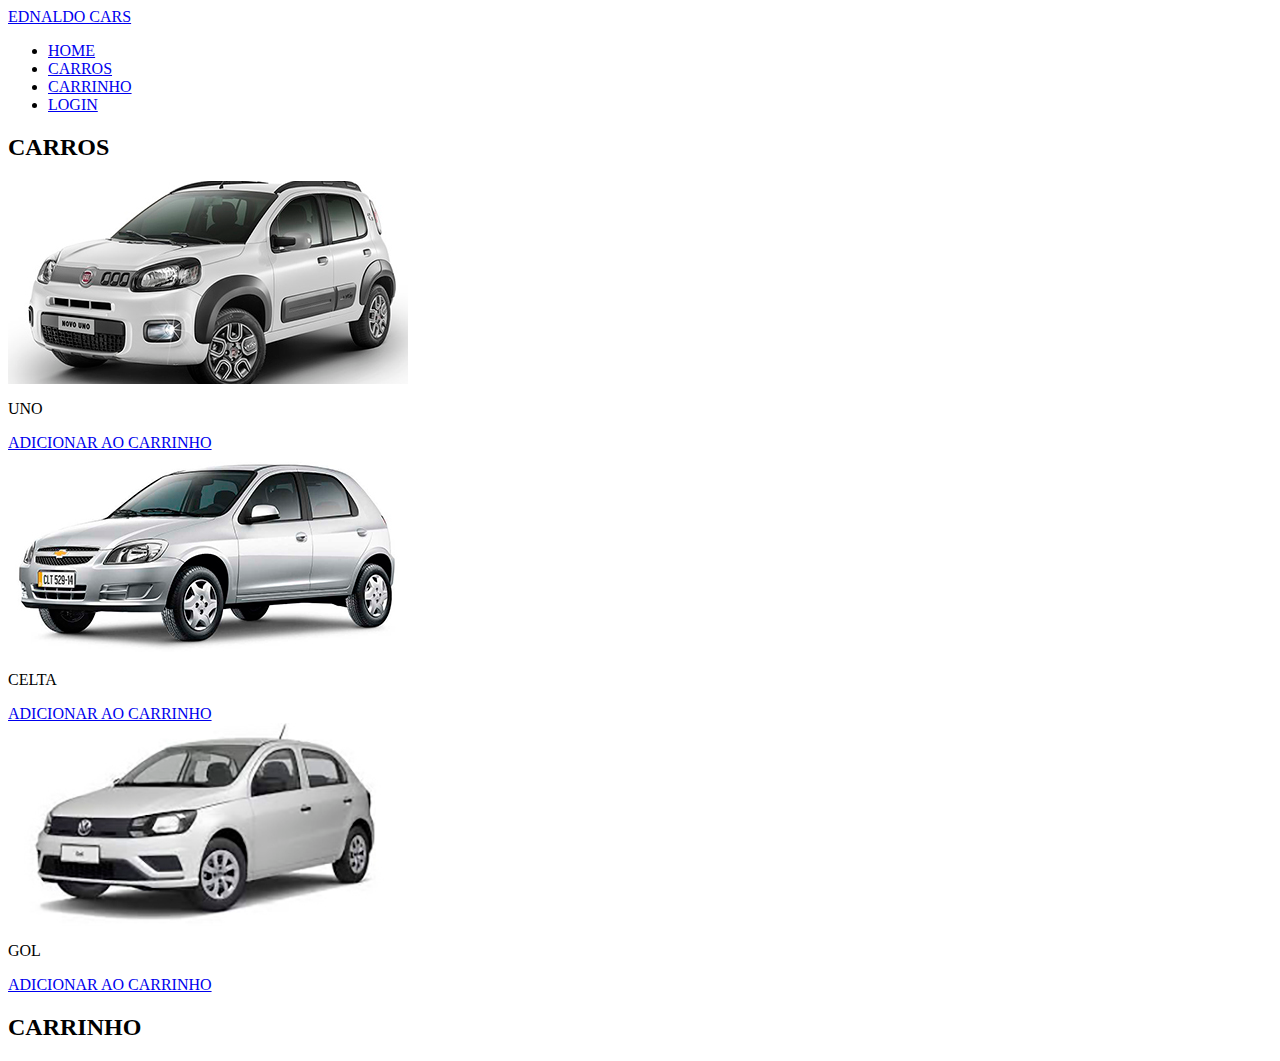
==== cars.html @ e5923c68 "Add files via upload" ====
<html>
    <head>
        <title>Carros</title>
        <meta charset="utf-8" />
        <meta http-equiv="X-UA-Compatible" content="IE=edge" />
        <meta name="viewport" content="width=device-width, initial-scale=1.0" />
        <link rel="stylesheet" href="https://fonts.googleapis.com/css2?family=Oswald&display=swap">
        <link rel="stylesheet" href="style.css" />
    </head>

    <body>
        <header>

            <nav>

                <a class="logo" href="index.html">EDNALDO CARS</a>

                <div class="mobile-menu">

                    <div class="line1"></div>
                    <div class="line2"></div>
                    <div class="line3"></div>

                </div>

                <ul class="nav-list">

                    <li><a href="index.html">HOME</a></li>
                    <li><a href="cars.html">CARROS</a></li>
                    <li><a href="cart.html">CARRINHO</a></li>
                    <li><a href="#">LOGIN</a></li>

                </ul>

            </nav>

        </header>

        <h2>CARROS</h2>

        <div id="carros">

        </div><!--carros-->

        <h2>CARRINHO</h2>

        <div id="carrinho">

        </div><!--carrinho-->

        <script>

            src="mobile-navbar.js"

            const itens = [
                {
                    id: 0,
                    name: 'UNO',
                    img: 'uno_image.jpg',
                    quant: 0
                },
                {
                    id: 1,
                    name: 'CELTA',
                    img: 'celta_image.jpg',
                    quant: 0
                },
                {
                    id: 2,
                    name: 'GOL',
                    img: 'gol_image.jpg',
                    quant: 0
                },
            ]

            inicializarLoja = () => {
                var containerCarros = document.getElementById('carros');
                itens.map((val)=>{
                    containerCarros.innerHTML+= `

                    <div class="carro-single">
                        <img src="`+val.img+`" />
                        <p>`+val.name+`</p>
                        <a key="`+val.id+`" href="#">ADICIONAR AO CARRINHO</a>
                    </div>
                    `;
                })
            }

            inicializarLoja();

            atualizarCarrinho = () =>{
                var containerCarrinho = document.getElementById(`carrinho`);
                containerCarrinho.innerHTML = "";
                itens.map((val)=>{
                    if(val.quant > 0){
                        containerCarrinho.innerHTML+= `
                        <div class="infocarrinho">
                        <p style="float:left;">CARRO: `+val.name+`</p>
                        <p style="float:right;">QUANTIDADE: `+val.quant+`</p>
                        <div style="clear:both"></div>
                        </div>
                    `;
                    }
                })
            }

            var links = document.getElementsByTagName('a');

            for(var i = 0; i < links.length; i++){
                links[i].addEventListener("click",function(){
                    let key = this.getAttribute('key');
                    itens[key].quant++;
                    atualizarCarrinho();
                    return false;
                })
            }

        </script>

        <main></main>

    </body>
</html>
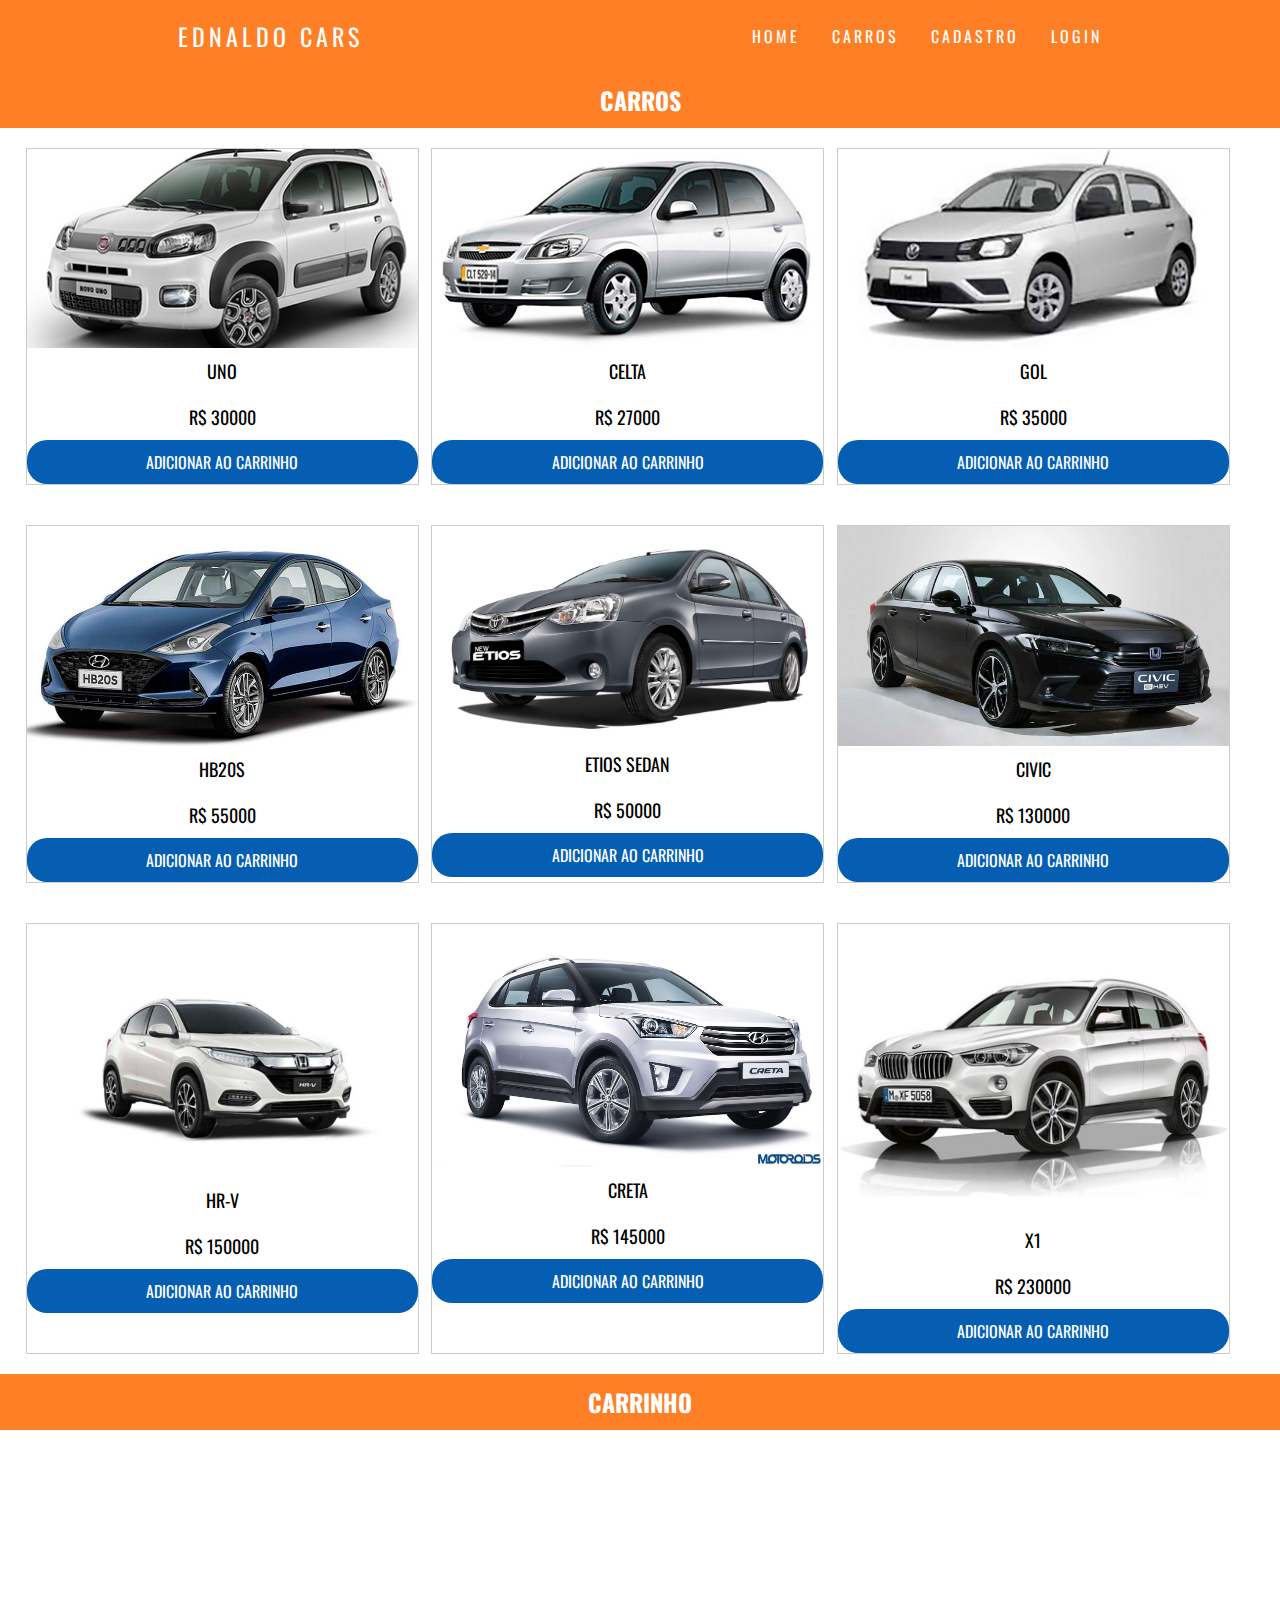
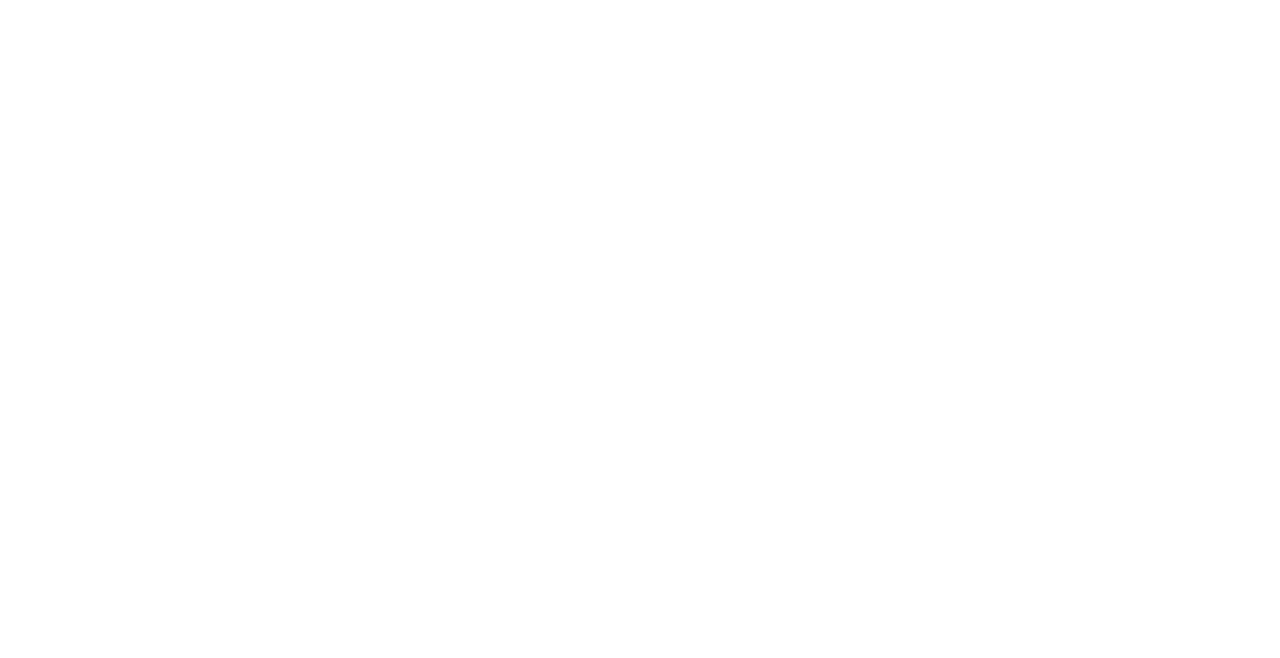
==== commit 83d4225b: "Add files via upload" ====
--- a/cars.html
+++ b/cars.html
@@ -9,6 +9,7 @@
     </head>
 
     <body>
+
         <header>
 
             <nav>
@@ -27,8 +28,8 @@
 
                     <li><a href="index.html">HOME</a></li>
                     <li><a href="cars.html">CARROS</a></li>
-                    <li><a href="cart.html">CARRINHO</a></li>
-                    <li><a href="#">LOGIN</a></li>
+                    <li><a href="cadastro.html">CADASTRO</a></li>
+                    <li><a href="login.html">LOGIN</a></li>
 
                 </ul>
 
@@ -50,27 +51,70 @@
 
         <script>
 
-            src="mobile-navbar.js"
-
             const itens = [
                 {
                     id: 0,
                     name: 'UNO',
                     img: 'uno_image.jpg',
-                    quant: 0
+                    quant: 0,
+                    price: 30000
                 },
                 {
                     id: 1,
                     name: 'CELTA',
                     img: 'celta_image.jpg',
-                    quant: 0
+                    quant: 0,
+                    price: 27000
                 },
                 {
                     id: 2,
                     name: 'GOL',
                     img: 'gol_image.jpg',
-                    quant: 0
+                    quant: 0,
+                    price: 35000
                 },
+                {
+                    id: 3,
+                    name: 'HB20S',
+                    img: 'hb20s_image.jpg',
+                    quant: 0,
+                    price: 55000
+                },
+                {
+                    id: 4,
+                    name: 'ETIOS SEDAN',
+                    img: 'etios_image.jpg',
+                    quant: 0,
+                    price: 50000
+                },
+                {
+                    id: 5,
+                    name: 'CIVIC',
+                    img: 'civic_image.jpg',
+                    quant: 0,
+                    price: 130000
+                },
+                {
+                    id: 6,
+                    name: 'HR-V',
+                    img: 'hrv_image.jpg',
+                    quant: 0,
+                    price: 150000
+                },
+                {
+                    id: 7,
+                    name: 'CRETA',
+                    img: 'creta_image.jpg',
+                    quant: 0,
+                    price: 145000
+                },
+                {
+                    id: 8,
+                    name: 'X1',
+                    img: 'x1_image.jpg',
+                    quant: 0,
+                    price: 230000
+                }
             ]
 
             inicializarLoja = () => {
@@ -81,6 +125,7 @@
                     <div class="carro-single">
                         <img src="`+val.img+`" />
                         <p>`+val.name+`</p>
+                        <p> R$ `+val.price+`</p>
                         <a key="`+val.id+`" href="#">ADICIONAR AO CARRINHO</a>
                     </div>
                     `;
@@ -118,6 +163,8 @@
 
         </script>
 
+        <script src="mobile-navbar.js"></script>
+
         <main></main>
 
     </body>
--- a/style.css
+++ b/style.css
@@ -0,0 +1,353 @@
+*{
+    font-family: 'Oswald', sans-serif;
+    margin: 0;
+    padding: 0;
+    box-sizing: border-box;
+}
+
+a {
+    color: #fff;
+    text-decoration: none;
+    transition: 0.3s;
+}
+  
+a:hover {
+    opacity: 0.7;
+}
+  
+.logo {
+    font-size: 24px;
+    text-transform: uppercase;
+    letter-spacing: 4px;
+}
+  
+nav {
+    display: flex;
+    justify-content: space-around;
+    align-items: center;
+    background: #ff7f27;
+    height: 8vh;
+}
+
+form{
+    background-color: white;
+    max-width: 500px;
+    width: 70%;
+    padding: 20px;
+    position: absolute;
+    left: 50%;
+    top: 50%;
+    transform: translate(-50%, -50%);
+}
+
+form h3{
+    text-align: center;
+    color: #ff7f27;
+}
+
+form input[type=text],
+form input[type=email],
+form input[type=tel],
+form input[type=date],
+form input[type=number],
+form input[type=password]{
+    width: 100%;
+    height: 45px;
+    border: 1px solid #ccc;
+    padding-left: 10px;
+    margin: 10px 0;
+    border-radius: 20px;
+}
+
+form input[type=submit]{
+    width: 100%;
+    height: 40px;
+    cursor: pointer;
+    background: #ff7f27;
+    color: white;
+    border: 0;
+    border-radius: 20px;
+    transition: 1s;
+}
+
+form input[type=submit]:hover{
+    background-color: #cc6d2b;
+}
+form input[type=text]:focus{
+    outline: 0;
+}
+form input[type=password]:focus{
+    outline: 0;
+}
+form input[type=email]:focus{
+    outline: 0;
+}
+form input[type=date]:focus{
+    outline: 0;
+}
+form input[type=number]:focus{
+    outline: 0;
+}
+form input[type=tel]:focus{
+    outline: 0;
+}
+
+main {
+    background: white no-repeat center center;
+    background-size: cover;
+    height: 92vh;
+}
+
+.nav-list {
+    list-style: none;
+    display: flex;
+}
+  
+.nav-list li {
+    letter-spacing: 3px;
+    margin-left: 32px;
+}
+  
+.mobile-menu {
+    display: none;
+    cursor: pointer;
+}
+  
+.mobile-menu div {
+    width: 32px;
+    height: 2px;
+    background: #fff;
+    margin: 8px;
+    transition: 0.3s;
+}
+
+.slider{
+    margin: 10px 330px;
+    width: 1920px;
+    height: 1080px;
+    overflow: hidden;
+}
+
+.slides{
+    width: 400%;
+    height: 630px;
+    display: flex;
+}
+
+.slides input{
+    display: none;
+}
+
+.slide{
+    width: 25%;
+    position: relative;
+}
+
+.slide img{
+    width: 1000px;
+}
+
+.manual-navigation{
+    position: absolute;
+    width: 1000px;
+    margin-top: 520px;
+    display: flex;
+    justify-content: center;
+}
+
+.manual-btn{
+    border: 2px solid #ff7f27;
+    padding: 5px;
+    border-radius: 10px;
+    cursor: pointer;
+    transition: 1s;
+}
+
+.manual-btn:not(:last-child){
+    margin-right: 40px;
+}
+
+.manual-btn:hover{
+    background-color: #ff7f27;
+}
+
+#radio1:checked ~ .first{
+    margin-left: 0;
+}
+
+#radio2:checked ~ .first{
+    margin-left: -25%;
+}
+
+#radio3:checked ~ .first{
+    margin-left: -50%;
+}
+
+#radio4:checked ~ .first{
+    margin-left: -75%;
+}
+
+.navigation-auto div{
+    border: 2px solid #055eb2;
+    padding: 5px;
+    border-radius: 10px;
+    cursor: pointer;
+    transition: 1s;
+}
+
+.navigation-auto{
+    position: absolute;
+    width: 1000px;
+    margin-top: 520px;
+    display: flex;
+    justify-content: center;
+}
+
+.navigation-auto div:not(:last-child){
+    margin-right: 40px;
+}
+
+#radio1:checked ~ .navigation-auto .auto-btn1{
+    background-color: #ff7f27;
+}
+
+#radio2:checked ~ .navigation-auto .auto-btn2{
+    background-color: #ff7f27;
+}
+
+#radio3:checked ~ .navigation-auto .auto-btn3{
+    background-color: #ff7f27;
+}
+
+#radio4:checked ~ .navigation-auto .auto-btn4{
+    background-color: #ff7f27;
+}
+
+  
+#menu{
+    max-width: 900px;
+    margin: 0 auto;
+    padding: 0 2%;
+    display: block;
+}
+
+#carros{
+    max-width: 1330px;
+    margin: 0 auto;
+    padding: 0 2%;
+    display: flex;
+    flex-wrap: wrap;
+}
+
+#carrinho{
+    max-width: 900px;
+    margin: 0 auto;
+    padding: 0 2%;
+    display: block;
+}
+
+.carro-single{
+    width: 32%;
+    margin-right: 1%;
+    border: 1px solid #ccc;
+    margin-top: 20px;
+    margin-bottom: 20px;
+}
+
+.carro-single img{
+    max-width: 100%;
+}
+
+.carro-single p{
+    text-align: center;
+    font-size: 18px;
+    padding: 10px;
+}
+
+.carro-single a{
+    text-decoration: none;
+    color: white;
+    background-color: #055eb2;
+    text-align: center;
+    display: block;
+    padding: 10px 0;
+    font-size: 16px;
+    border-radius: 20px;
+}
+
+h2{
+    background-color: #ff7f27;
+    padding: 10px;
+    text-align: center;
+    color: white;
+}
+
+.infocarrinho{
+    border-bottom: 2px dotted;
+    padding: 10px 0;
+}
+
+@media screen and (max-width: 768px){
+    .carro-single{
+        width: 100%;
+        margin-right: 0;
+    }
+
+}
+
+@media (max-width: 999px) {
+    body {
+      overflow-x: hidden;
+    }
+
+    .nav-list {
+        position: absolute;
+        top: 8vh;
+        right: 0;
+        width: 50vw;
+        height: 92vh;
+        background: #ff7f27;
+        flex-direction: column;
+        align-items: center;
+        justify-content: space-around;
+        transform: translateX(100%);
+        transition: transform 0.3s ease-in;
+    }
+
+    .nav-list li {
+        margin-left: 0;
+        opacity: 0;
+    }
+
+    .mobile-menu {
+        display: block;
+    }
+
+}
+
+.nav-list.active {
+    transform: translateX(0);
+}
+
+@keyframes navLinkFade {
+    from {
+      opacity: 0;
+      transform: translateX(50px);
+    }
+    to {
+      opacity: 1;
+      transform: translateX(0);
+    }
+}
+  
+.mobile-menu.active .line1 {
+    transform: rotate(-45deg) translate(-8px, 8px);
+}
+  
+.mobile-menu.active .line2 {
+    opacity: 0;
+}
+  
+.mobile-menu.active .line3 {
+    transform: rotate(45deg) translate(-5px, -7px);
+}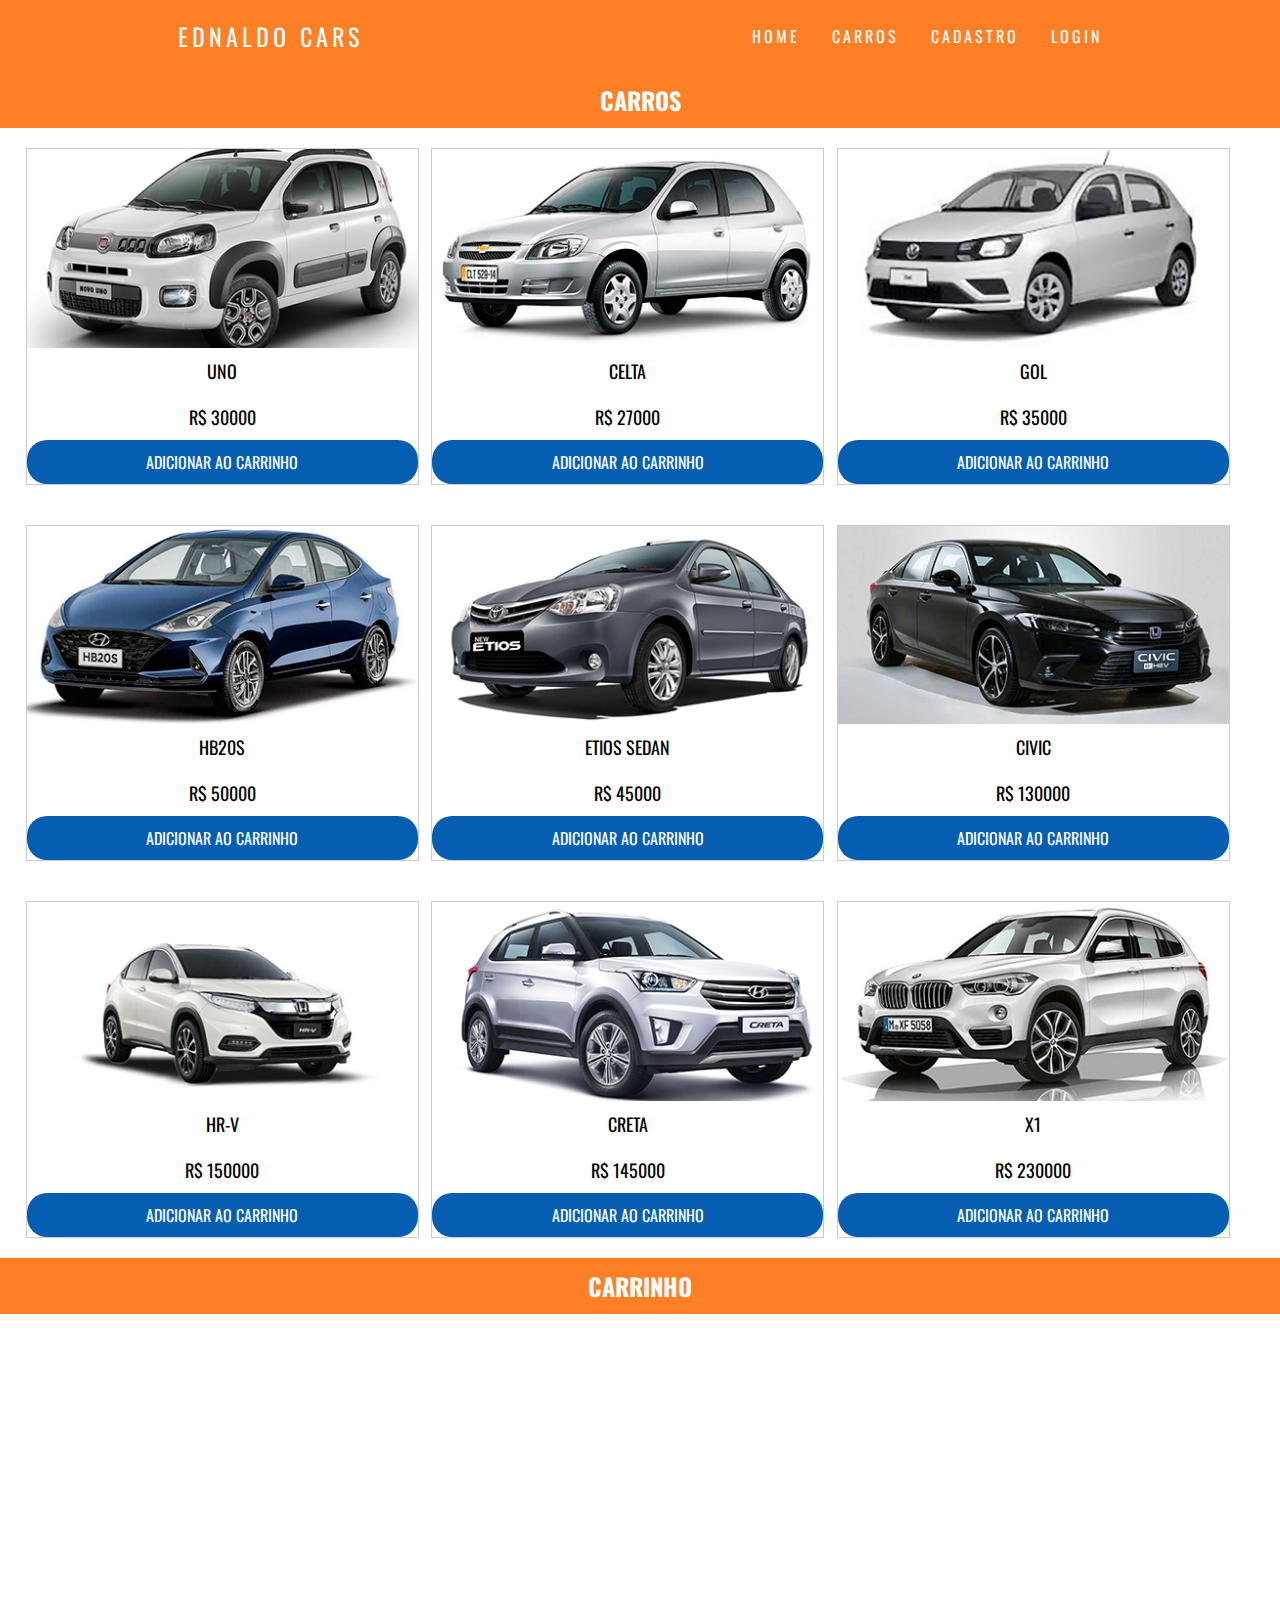
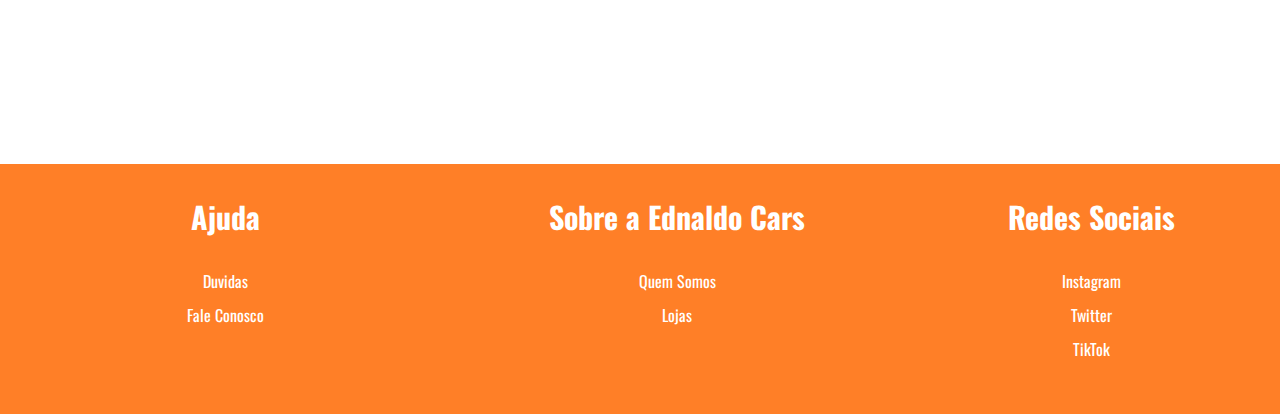
==== commit dded7d68: "Add files via upload" ====
--- a/cars.html
+++ b/cars.html
@@ -78,14 +78,14 @@
                     name: 'HB20S',
                     img: 'hb20s_image.jpg',
                     quant: 0,
-                    price: 55000
+                    price: 50000
                 },
                 {
                     id: 4,
                     name: 'ETIOS SEDAN',
                     img: 'etios_image.jpg',
                     quant: 0,
-                    price: 50000
+                    price: 45000
                 },
                 {
                     id: 5,
@@ -167,5 +167,33 @@
 
         <main></main>
 
+        <footer>
+            <div class="boxs">
+                <h4>Ajuda</h4>
+                <ul>
+                    <li><a href="#">Duvidas</a></li>
+                    <li><a href="#">Fale Conosco</a></li>
+                </ul>
+            </div>
+
+            <div class="boxs">
+                <h4>Sobre a Ednaldo Cars</h4>
+                <ul>
+                    <li><a href="#">Quem Somos</a></li>
+                    <li><a href="#">Lojas</a></li>
+                </ul>
+            </div>
+
+            <div class="boxs">
+                <h4>Redes Sociais</h4>
+                <ul>
+                    <li><a href="https://www.instagram.com/oficialednaldopereira/">Instagram</a></li>
+                    <li><a href="https://twitter.com/oednaldopereira">Twitter</a></li>
+                    <li><a href="https://www.tiktok.com/@ednaldopereiraoficial">TikTok</a></li>
+                </ul>
+            </div>
+
+        </footer>
+
     </body>
 </html>--- a/style.css
+++ b/style.css
@@ -95,7 +95,7 @@
 main {
     background: white no-repeat center center;
     background-size: cover;
-    height: 92vh;
+    height: 50vh;
 }
 
 .nav-list {
@@ -287,15 +287,94 @@
     padding: 10px 0;
 }
 
+footer{
+    width: 100%;
+    min-height: 250px;
+    background: #ff7f27;
+    display: flex;
+}
+
+footer .boxs{
+    width: 480px;
+    min-height: 150px;
+    padding: 30px;
+    text-align: center;
+}
+
+footer .boxs:nth-child(3){
+    width: 400px;
+}
+
+.boxs h4{
+    color: white;
+    font-size: 30px;
+    margin-bottom: 30px;
+}
+
+.boxs ul li{
+    margin: 10px 0px;
+    list-style: none;
+}
+
 @media screen and (max-width: 768px){
     .carro-single{
         width: 100%;
         margin-right: 0;
     }
 
-}
-
-@media (max-width: 999px) {
+    .slider{
+        margin: 0px 0px;
+        width: 0px;
+        height: 0px;
+        overflow: hidden;
+    }
+    
+    .slides{
+        width: 0%;
+        height: 0px;
+        display: flex;
+    }
+
+    .manual-navigation{
+        position: absolute;
+        width: 0px;
+        margin-top: 0px;
+        display: flex;
+        justify-content: center;
+    }
+
+    .navigation-auto{
+        position: absolute;
+        width: 0px;
+        margin-top: 0px;
+        display: flex;
+        justify-content: center;
+    }
+
+    .manual-btn{
+        border: 0px;
+        padding: 0px;
+        border-radius: 10px;
+    }
+
+    .navigation-auto div{
+        border: 0px;
+        padding: 0px;
+        border-radius: 10px;
+    }
+
+    footer{
+        flex-direction: column;
+    }
+
+    footer .boxs{
+        width: 100%;
+        text-align: center;
+    }
+
+}
+
+@media (max-width: 768px) {
     body {
       overflow-x: hidden;
     }
